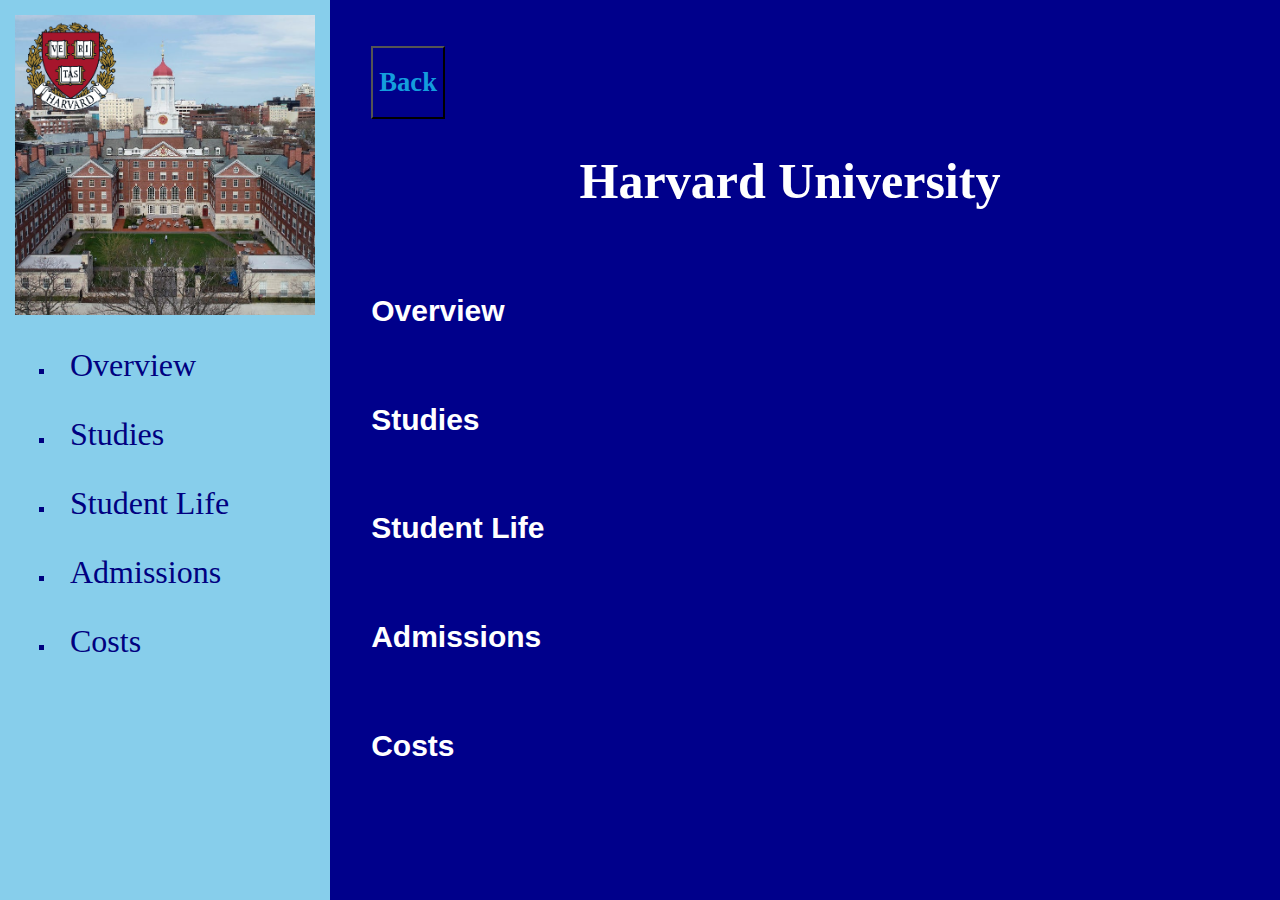
==== HARVARD.html @ eaaba045 "added html for each college" ====
<!DOCTYPE html>
<html lang="en">

  <head>
    <meta charset="UTF-8">
  <meta name="viewport" content="width=device-width, initial-scale=1.0">
  <meta http-equiv="X-UA-Compatible" content="ie=edge">
    <title> Colleges </title>
    <meta content="width=device-width, initial-scale=1.0" name="viewport" />
    <link rel='stylesheet' href='style.css'>
    <script defer src="main.js"></script>
  </head>

  <body>
   
      <header id="header">
    <div class ="fixed">
      <img src="img/HARVARD.png">
      <nav id="navbar" class="nav-menu navbar">
        <ul>
          <li><a href="#overview" class="nav-link scrollto active"> <span>Overview</span></a></li>
          <li><a href="#studies" class="nav-link scrollto"> <span>Studies</span></a></li>
          <li><a href="#student-life" class="nav-link scrollto"> <span>Student Life</span></a></li>
          <li><a href="#admissions" class="nav-link scrollto"></i> <span>Admissions</span></a></li>
          <li><a href="#costs" class="nav-link scrollto"></i> <span>Costs</span></a></li>
        </ul>
      </nav>
</div>
</div>

<section id = "main" class="main">
  <button> <a href="index.html"> <h1> Back</h1></button></a>
  <div class= "title-page"> 
    <h1> Harvard University </h1> 
 </div>
<section id="overview" class="overview">
  <div class= "title-page"> 
    <h2> Overview </h2> 
 </div>
</section>

<section id="studies" class="overview">
  <div class= "title-page"> 
    <h2> Studies </h2> 
 </div>
</section>

<section id="student-life" class="overview">
  <div class= "title-page"> 
    <h2> Student Life </h2> 
 </div>
</section>

<section id="admissions" class="overview">
  <div class= "title-page"> 
    <h2> Admissions </h2> 
 </div>
</section>

<section id="costs" class="overview">
  <div class= "title-page"> 
    <h2> Costs </h2> 
 </div>
</section>



</section>
</section>
  </body>

</html>
---- style.css ----
/*--------------------------------------------------------------
# General
--------------------------------------------------------------*/
body {
    font-family: "Open Sans", sans-serif;
    color: #272829;
    background-color: darkblue;
  }
  
  a {
    color: #149ddd;
    text-decoration: none;
  }
  
  a:hover {
    color: #37b3ed;
    text-decoration: none;
  }

  h1 {
    font-family: Georgia, 'Times New Roman', Times, serif;
  }
  
  h2, h3, h4, h5, h6 {
    font-family: "Raleway", sans-serif;
  }


/*--------------------------------------------------------------
# Colleges
--------------------------------------------------------------*/
.title h1{
    text-align: center;
    color:white;
    padding-top: 2%;
    font-size: 72px;
}

.colleges-main{
    width:100%;
    height: auto;
    font-size: 18px;
    flex-basis: 100%;
    color:white;
    display: flex;
    flex-wrap: wrap;
    justify-content: space-between;
  }
  
  .colleges1 , .colleges2 , .colleges3 , .colleges4 , .colleges5 , .colleges6 {
    display: block;
    margin-left: auto;
    margin-right: auto;
    text-align: center;
    flex-basis: 100%;
    font-style: italic; 
    background-color: darkblue;
    border: 10px solid #fff;
    margin-bottom: 1%;
  }

  .colleges1 button, .colleges2 button, .colleges3 button, .colleges4 button, .colleges5 button, .colleges6 button{
    background: none;
    outline: none;
    border: none;
  }
  .colleges1 img, .colleges2 img, .colleges3 img, .colleges4 img, .colleges5 img, .colleges6 img{

    height: auto;
    width: 100%;
    display: block;
    margin-left: auto;
    margin-right: auto;
    flex-basis: 100%;
    justify-content: space-between;
  }

  @media (min-width: 600px) {
    main {
      flex-wrap: nowrap;
    }
    .colleges1, .colleges2, .colleges3, .colleges4, .colleges5, .colleges6 {
      flex-basis: 31.3%;
    }
  }

/*--------------------------------------------------------------
# Colleges-info
--------------------------------------------------------------*/
.main{
  padding-left: 5%;
  padding-right: 5%;
  padding-bottom: 5%;
  padding-top: 3%;
}
#main {
  margin-left: 300px;
}

@media (max-width: 1199px) {
  #header {
    left: -300px;
  }

  #main {
    margin-left: 0;
  }
}
@media (max-width: 900px) {
	.profile h1 {
		text-align: center !important;
	}
}
.fixed{
  position: fixed;
  top: 0;
  left: 0;
  bottom: 0;
  width: 300px;
  transition: all ease-in-out 0.5s;
  z-index: 9997;
  transition: all 0.5s;
  padding: 0 15px;
  background: skyblue;
  overflow-y: auto;
}

.fixed img{
  width: 100%;
  height: auto;
 padding-top: 5%;
}
.title-page h1{
  font-size: 50px;
  text-align: center;
  color:white;
 
}
.title-page h2{
  font-size: 30px;
  color:white;

 
}
.sidebar {
  color: navy;
}

.overview{
  padding-top: 3%;
}

.nav-menu a, .nav-menu a:focus {
  display: flex;
  align-items: center;
  color: navy;
  padding: 12px 15px;
  margin-bottom: 8px;
  transition: 0.3s;
  font-family: Georgia, 'Times New Roman', Times, serif;
  
  font-size: 32px;
}

.nav-menu  ul{
  list-style-type:square;
  color: navy;
}
.main button{
  background-color: darkblue;
  outline: darkblue;
}
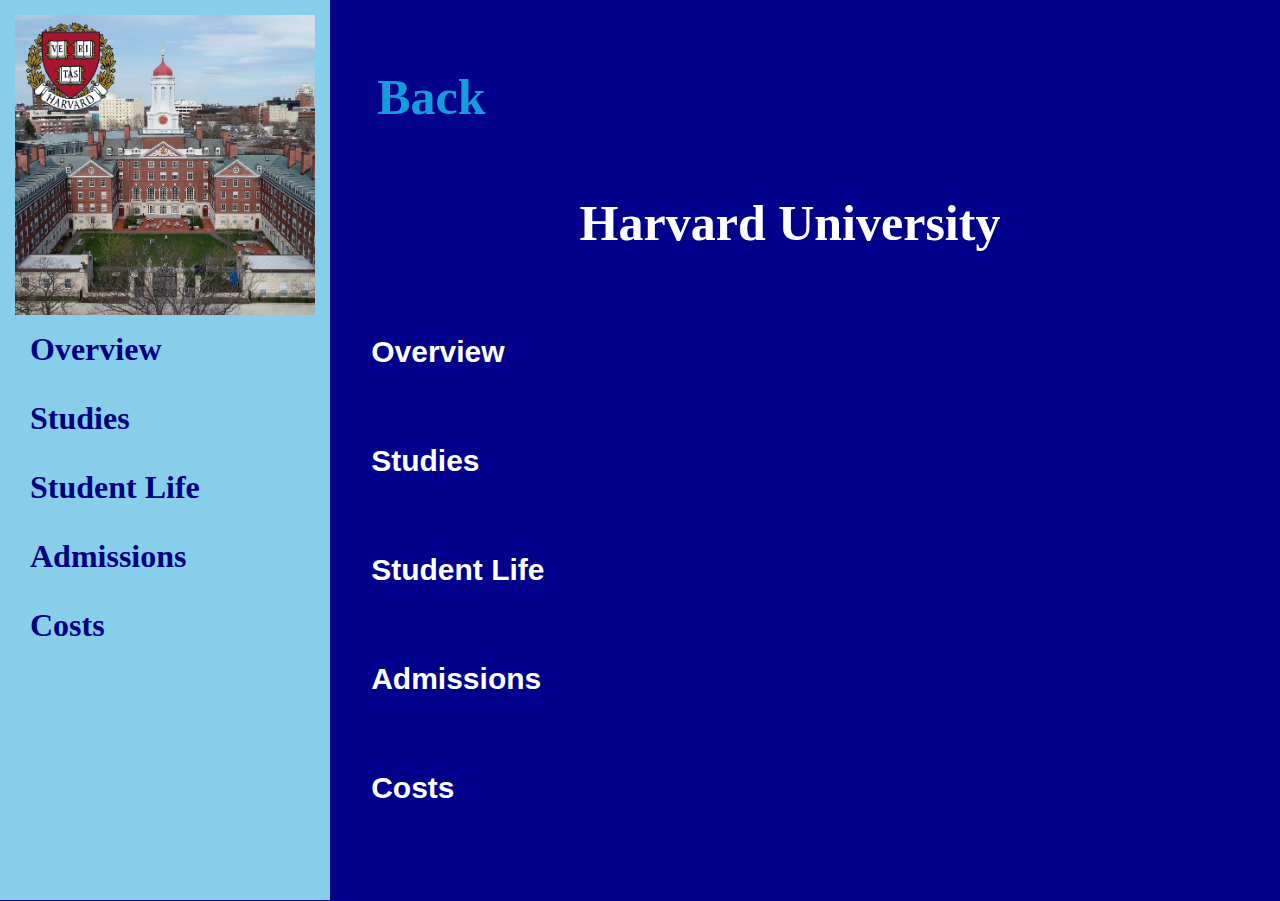
==== commit b270b3b2: "updated" ====
--- a/HARVARD.html
+++ b/HARVARD.html
@@ -17,13 +17,13 @@
     <div class ="fixed">
       <img src="img/HARVARD.png">
       <nav id="navbar" class="nav-menu navbar">
-        <ul>
-          <li><a href="#overview" class="nav-link scrollto active"> <span>Overview</span></a></li>
-          <li><a href="#studies" class="nav-link scrollto"> <span>Studies</span></a></li>
-          <li><a href="#student-life" class="nav-link scrollto"> <span>Student Life</span></a></li>
-          <li><a href="#admissions" class="nav-link scrollto"></i> <span>Admissions</span></a></li>
-          <li><a href="#costs" class="nav-link scrollto"></i> <span>Costs</span></a></li>
-        </ul>
+       
+          <a href="#overview" class="nav-link scrollto active"> <span>Overview</span></a>
+          <a href="#studies" class="nav-link scrollto"> <span>Studies</span></a>
+          <a href="#student-life" class="nav-link scrollto"> <span>Student Life</span></a>
+          <a href="#admissions" class="nav-link scrollto"></i> <span>Admissions</span></a>
+          <a href="#costs" class="nav-link scrollto"></i> <span>Costs</span></a>
+       
       </nav>
 </div>
 </div>
--- a/style.css
+++ b/style.css
@@ -91,26 +91,12 @@
   padding-left: 5%;
   padding-right: 5%;
   padding-bottom: 5%;
-  padding-top: 3%;
+  padding-top: 2%;
 }
 #main {
   margin-left: 300px;
 }
 
-@media (max-width: 1199px) {
-  #header {
-    left: -300px;
-  }
-
-  #main {
-    margin-left: 0;
-  }
-}
-@media (max-width: 900px) {
-	.profile h1 {
-		text-align: center !important;
-	}
-}
 .fixed{
   position: fixed;
   top: 0;
@@ -118,7 +104,6 @@
   bottom: 0;
   width: 300px;
   transition: all ease-in-out 0.5s;
-  z-index: 9997;
   transition: all 0.5s;
   padding: 0 15px;
   background: skyblue;
@@ -128,7 +113,7 @@
 .fixed img{
   width: 100%;
   height: auto;
- padding-top: 5%;
+  padding-top: 5%;
 }
 .title-page h1{
   font-size: 50px;
@@ -152,21 +137,40 @@
 
 .nav-menu a, .nav-menu a:focus {
   display: flex;
-  align-items: center;
   color: navy;
   padding: 12px 15px;
   margin-bottom: 8px;
   transition: 0.3s;
   font-family: Georgia, 'Times New Roman', Times, serif;
-  
   font-size: 32px;
+  font-weight: bold;
+  align-items: center;
+  text-align: center;
 }
 
-.nav-menu  ul{
+.nav-menu  ul {
   list-style-type:square;
   color: navy;
 }
 .main button{
   background-color: darkblue;
-  outline: darkblue;
+  border: none;
+  font-size: 25px;
+
+
 }
+
+@media (max-width: 1199px) {
+  #header {
+    left: -300px;
+  }
+
+  #main {
+    margin-left: 0;
+  }
+}
+@media (max-width: 900px) {
+	.profile h1 {
+		text-align: center !important;
+	}
+}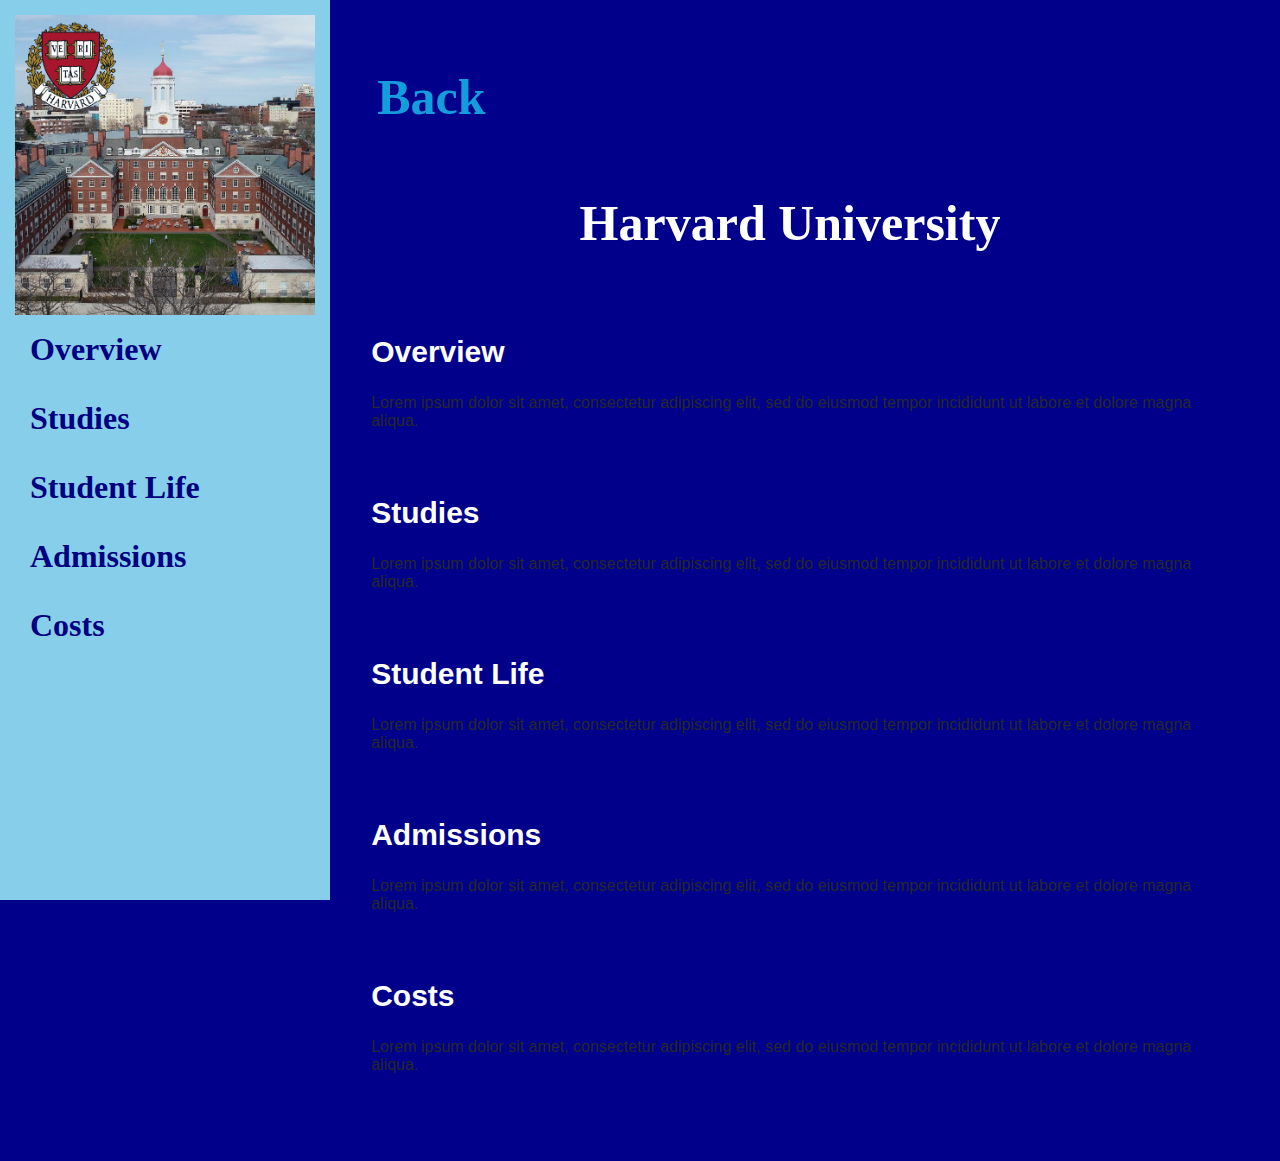
==== commit a4946b7a: "Lorem Ipsum" ====
--- a/HARVARD.html
+++ b/HARVARD.html
@@ -36,30 +36,35 @@
 <section id="overview" class="overview">
   <div class= "title-page"> 
     <h2> Overview </h2> 
+    <p> Lorem ipsum dolor sit amet, consectetur adipiscing elit, sed do eiusmod tempor incididunt ut labore et dolore magna aliqua.</p>
  </div>
 </section>
 
 <section id="studies" class="overview">
   <div class= "title-page"> 
     <h2> Studies </h2> 
+    <p> Lorem ipsum dolor sit amet, consectetur adipiscing elit, sed do eiusmod tempor incididunt ut labore et dolore magna aliqua.</p>
  </div>
 </section>
 
 <section id="student-life" class="overview">
   <div class= "title-page"> 
     <h2> Student Life </h2> 
+    <p> Lorem ipsum dolor sit amet, consectetur adipiscing elit, sed do eiusmod tempor incididunt ut labore et dolore magna aliqua.</p>
  </div>
 </section>
 
 <section id="admissions" class="overview">
   <div class= "title-page"> 
     <h2> Admissions </h2> 
+    <p> Lorem ipsum dolor sit amet, consectetur adipiscing elit, sed do eiusmod tempor incididunt ut labore et dolore magna aliqua.</p>
  </div>
 </section>
 
 <section id="costs" class="overview">
   <div class= "title-page"> 
     <h2> Costs </h2> 
+    <p> Lorem ipsum dolor sit amet, consectetur adipiscing elit, sed do eiusmod tempor incididunt ut labore et dolore magna aliqua.</p>
  </div>
 </section>
 
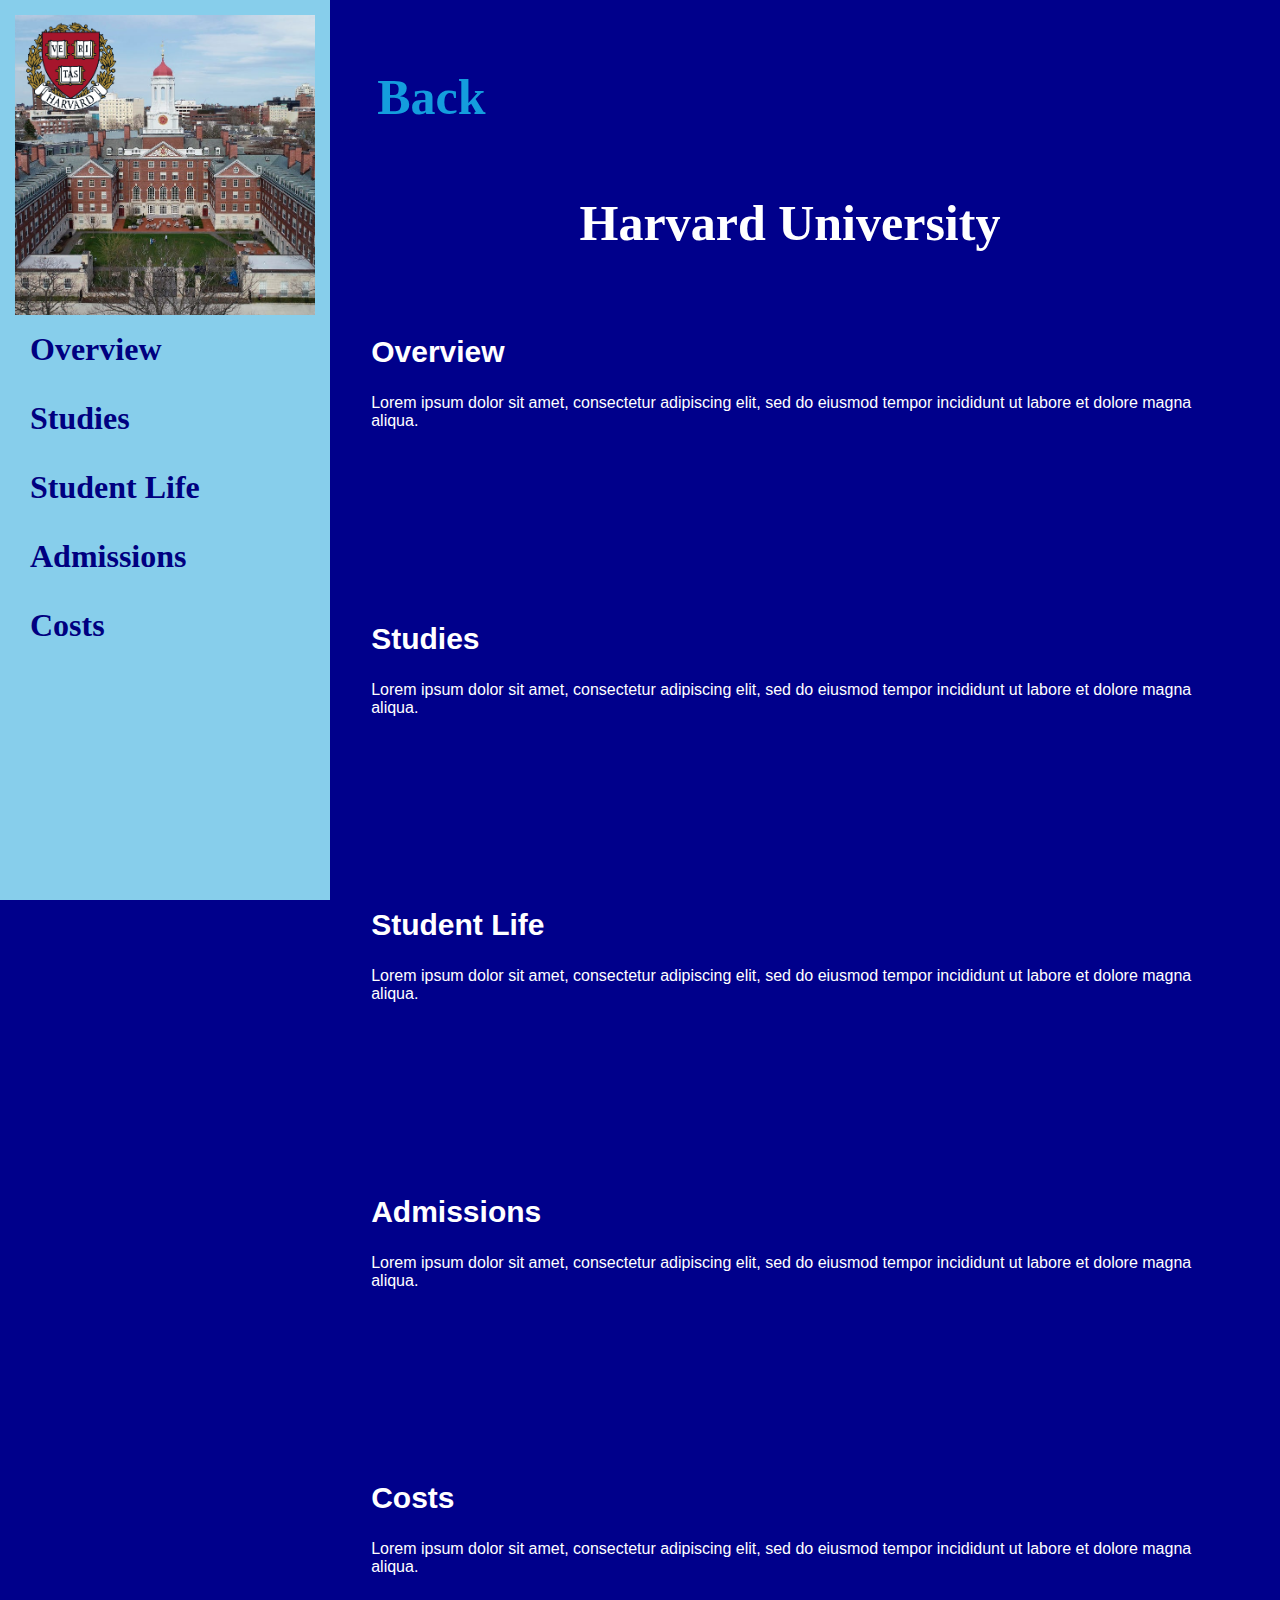
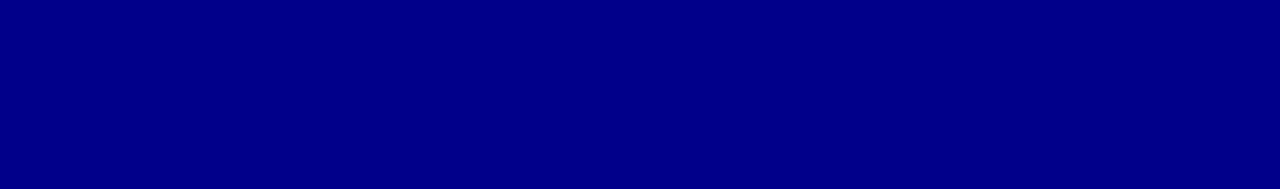
==== commit 810a4e89: "fixed mobile view" ====
--- a/HARVARD.html
+++ b/HARVARD.html
@@ -27,6 +27,7 @@
       </nav>
 </div>
 </div>
+</header>
 
 <section id = "main" class="main">
   <button> <a href="index.html"> <h1> Back</h1></button></a>
--- a/style.css
+++ b/style.css
@@ -115,11 +115,16 @@
   height: auto;
   padding-top: 5%;
 }
+.title-page p{
+  font-size: 16px;
+  color:white;
+ 
+}
+
 .title-page h1{
   font-size: 50px;
   text-align: center;
   color:white;
- 
 }
 .title-page h2{
   font-size: 30px;
@@ -133,11 +138,12 @@
 
 .overview{
   padding-top: 3%;
+  padding-bottom: 15%;
 }
 
 .nav-menu a, .nav-menu a:focus {
   display: flex;
-  color: navy;
+  color: white;
   padding: 12px 15px;
   margin-bottom: 8px;
   transition: 0.3s;
@@ -148,6 +154,10 @@
   text-align: center;
 }
 
+.nav-menu a, .nav-menu a:hover {
+  color: navy;
+}
+
 .nav-menu  ul {
   list-style-type:square;
   color: navy;
@@ -156,13 +166,11 @@
   background-color: darkblue;
   border: none;
   font-size: 25px;
-
-
 }
 
 @media (max-width: 1199px) {
   #header {
-    left: -300px;
+   display: none;
   }
 
   #main {
@@ -173,4 +181,5 @@
 	.profile h1 {
 		text-align: center !important;
 	}
-}+}
+
